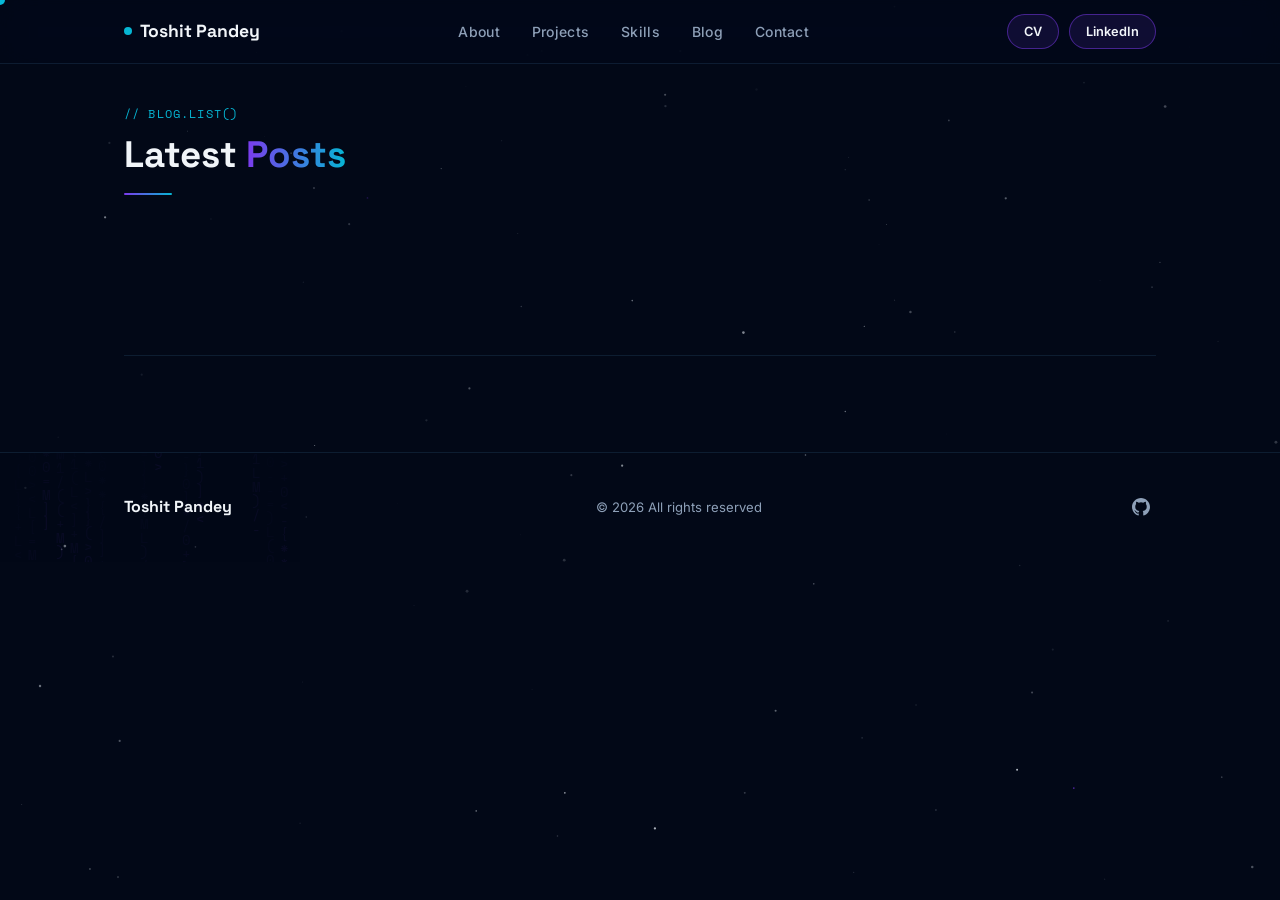
==== blog.html @ d59b387d "Added Blog Section" ====
<!DOCTYPE html>
<html lang="en">
<head>
  <meta charset="UTF-8" />
  <meta name="viewport" content="width=device-width, initial-scale=1.0, viewport-fit=cover" />
  <meta name="theme-color" content="#020817" />
  <title>Blog — Toshit Pandey</title>
  <meta name="description" content="Powered by curiosity." />
  <meta name="author" content="Toshit Pandey" />
  <meta name="robots" content="index, follow" />

  <meta property="og:title" content="Blog — Toshit Pandey" />
  <meta property="og:description" content="Powered by curiosity." />
  <meta property="og:type" content="website" />
  <meta name="twitter:card" content="summary" />
  <meta name="twitter:title" content="Blog — Toshit Pandey" />

  <link rel="icon" type="image/svg+xml" href="data:image/svg+xml,%3Csvg xmlns='http://www.w3.org/2000/svg' viewBox='0 0 100 100'%3E%3Ccircle cx='50' cy='50' r='40' fill='%237c3aed'/%3E%3Ccircle cx='50' cy='50' r='20' fill='%2306b6d4'/%3E%3C/svg%3E" />

  <link rel="preconnect" href="https://fonts.googleapis.com" />
  <link rel="preconnect" href="https://fonts.gstatic.com" crossorigin />
  <link rel="preload" as="style" href="https://fonts.googleapis.com/css2?family=Space+Grotesk:wght@400;500;600;700&amp;family=Inter:wght@300;400;500;600&amp;family=Space+Mono:wght@400;700&amp;display=swap" />
  <link href="https://fonts.googleapis.com/css2?family=Space+Grotesk:wght@400;500;600;700&amp;family=Inter:wght@300;400;500;600&amp;family=Space+Mono:wght@400;700&amp;display=swap" rel="stylesheet" />

  <link rel="stylesheet" href="assets/styles.css" />
  <link rel="stylesheet" href="assets/blog.css" />
</head>
<body>

<a class="skip-link" href="#main">Skip to main content</a>

<div id="cursor-dot" aria-hidden="true"></div>
<div id="cursor-ring" aria-hidden="true"></div>

<canvas id="cosmos-canvas" aria-hidden="true"></canvas>

<header class="nav-wrap">
  <nav class="nav container" aria-label="Primary">
    <a class="brand" href="index.html" aria-label="Toshit Pandey — Home">
      <span class="brand-dot" aria-hidden="true"></span>
      Toshit Pandey
    </a>
    <ul class="nav-links" role="list">
      <li><a href="index.html#about">About</a></li>
      <li><a href="index.html#projects">Projects</a></li>
      <li><a href="index.html#skills">Skills</a></li>
      <li><a href="blog.html" aria-current="page">Blog</a></li>
      <li><a href="index.html#contact">Contact</a></li>
    </ul>
    <div class="nav-pills">
      <a class="pill" id="cvLinkDesktop" href="assets/resume.pdf" target="_blank" rel="noopener" aria-label="Download CV (PDF)">CV</a>
      <a class="pill" href="https://www.linkedin.com/in/toshit-pandey-0036a035b" target="_blank" rel="noopener" aria-label="LinkedIn Profile (opens in new tab)">LinkedIn</a>
    </div>
    <button class="ham" id="hamBtn" aria-label="Open menu" aria-expanded="false" aria-controls="mobileNav">
      <span aria-hidden="true">☰</span>
    </button>
  </nav>
</header>

<nav class="mobile-nav" id="mobileNav" aria-label="Mobile" hidden>
  <a href="index.html#about">About</a>
  <a href="index.html#projects">Projects</a>
  <a href="index.html#skills">Skills</a>
  <a href="blog.html" aria-current="page">Blog</a>
  <a href="index.html#contact">Contact</a>
  <a class="pill" id="cvLinkMobile" href="assets/resume.pdf" target="_blank" rel="noopener">CV</a>
  <a class="pill" href="https://www.linkedin.com/in/toshit-pandey-0036a035b" target="_blank" rel="noopener">LinkedIn</a>
</nav>

<main id="main">

<section id="blog-home" class="blog-hero" aria-labelledby="blog-title">
  <div class="container">
    <div class="reveal">
      <p class="section-eyebrow">// blog.list()</p>
      <h1 class="section-title" id="blog-title">Latest <span>Posts</span></h1>
      <div class="section-rule" aria-hidden="true"></div>
    </div>
  </div>
</section>

<section aria-label="Blog posts">
  <div class="container">
    <ul class="blog-list reveal" id="blogList"></ul>
  </div>
</section>

</main>

<div class="blog-modal-backdrop" id="blogModalBackdrop">
  <div class="blog-modal" role="dialog" aria-modal="true" aria-labelledby="blogModalFilename">
    <div class="blog-modal-tab">
      <span class="dot" aria-hidden="true"></span>
      <span id="blogModalFilename">post.md</span>
      <button class="blog-modal-close" id="blogModalClose" aria-label="Close">✕</button>
    </div>
    <div class="blog-modal-body" id="blogModalBody"></div>
  </div>
</div>

<footer>
  <canvas id="matrix-canvas" aria-hidden="true"></canvas>
  <div class="container">
    <div class="footer-inner">
      <span class="footer-brand">Toshit Pandey</span>
      <span class="footer-text">© <span id="year"></span> All rights reserved</span>
      <a class="footer-gh" href="https://github.com/toshitpandey01" target="_blank" rel="noopener" aria-label="GitHub profile (opens in new tab)">
        <svg class="gh-icon" width="18" height="18" viewBox="0 0 24 24" fill="currentColor" aria-hidden="true" focusable="false"><path fill-rule="evenodd" clip-rule="evenodd" d="M12 0C5.37 0 0 5.373 0 12c0 5.303 3.438 9.8 8.205 11.387.6.113.82-.258.82-.577 0-.285-.01-1.04-.015-2.04-3.338.724-4.042-1.61-4.042-1.61-.546-1.387-1.333-1.756-1.333-1.756-1.09-.745.083-.729.083-.729 1.205.084 1.838 1.237 1.838 1.237 1.07 1.834 2.807 1.304 3.492.997.108-.775.418-1.305.762-1.605-2.665-.3-5.466-1.332-5.466-5.93 0-1.31.468-2.381 1.235-3.221-.124-.303-.535-1.524.117-3.176 0 0 1.008-.322 3.3 1.23A11.5 11.5 0 0 1 12 5.803a11.5 11.5 0 0 1 3.003.404c2.29-1.552 3.297-1.23 3.297-1.23.653 1.652.242 2.873.118 3.176.77.84 1.234 1.911 1.234 3.221 0 4.609-2.805 5.625-5.478 5.92.43.372.815 1.102.815 2.222 0 1.606-.015 2.898-.015 3.293 0 .322.216.697.825.578C20.565 21.796 24 17.3 24 12c0-6.627-5.373-12-12-12Z"/></svg>
        <span class="visually-hidden">GitHub</span>
      </a>
    </div>
  </div>
</footer>

<script src="assets/main.js" defer></script>
<script src="assets/blog-posts-data.js" defer></script>
<script src="assets/blog.js" defer></script>
</body>
</html>
---- assets/styles.css ----
/* ════════════════════════════════════════════════════
   Toshit Pandey — Portfolio Stylesheet
   ════════════════════════════════════════════════════ */

/* ── TOKENS ─────────────────────────────────────── */
:root {
  --bg:        #020817;
  --bg2:       #050f1f;
  --surface:   #0a1628;
  --glass:     rgba(10,22,40,0.7);
  --border:    rgba(99,179,237,0.12);
  --border-hi: rgba(124,58,237,0.5);
  --violet:    #7c3aed;
  --violet-lo: rgba(124,58,237,0.12);
  --cyan:      #06b6d4;
  --cyan-lo:   rgba(6,182,212,0.10);
  --star:      #e2e8f0;
  --muted:     #8ea0b8;          /* raised contrast for AA compliance */
  --text:      #d5deea;
  --heading:   #f1f5f9;
  --radius:    14px;
  --nav-h:     64px;
  --container-max: 1080px;
  --container-pad: clamp(1rem, 3vw, 1.5rem);
}

/* ── RESET ──────────────────────────────────────── */
*, *::before, *::after { box-sizing: border-box; margin: 0; padding: 0; }
html {
  scroll-behavior: smooth;
  font-size: 16px;
  -webkit-text-size-adjust: 100%;
  overflow-x: hidden;
}
body {
  font-family: 'Inter', system-ui, -apple-system, 'Segoe UI', Roboto, sans-serif;
  background: var(--bg);
  color: var(--text);
  line-height: 1.65;
  overflow-x: hidden;
  cursor: none;
  -webkit-font-smoothing: antialiased;
  -moz-osx-font-smoothing: grayscale;
  min-height: 100vh;
  min-height: 100svh;
}
@media (hover: none), (pointer: coarse) { body { cursor: auto; } }

a { color: inherit; text-decoration: none; }
a:focus-visible,
button:focus-visible,
input:focus-visible,
textarea:focus-visible {
  outline: 2px solid var(--cyan);
  outline-offset: 3px;
  border-radius: 4px;
}
img, svg, canvas, video { display: block; max-width: 100%; }
ul { list-style: none; }
button { cursor: none; font: inherit; background: none; border: none; color: inherit; }
@media (hover: none), (pointer: coarse) { button { cursor: pointer; } }

/* Accessibility helpers */
.visually-hidden {
  position: absolute !important;
  width: 1px; height: 1px;
  padding: 0; margin: -1px;
  overflow: hidden; clip: rect(0,0,0,0);
  white-space: nowrap; border: 0;
}
.skip-link {
  position: fixed; top: -100px; left: 1rem;
  background: var(--violet); color: #fff;
  padding: .6rem 1rem; border-radius: 8px;
  font-weight: 600; font-size: .9rem;
  z-index: 10000; transition: top .2s;
}
.skip-link:focus { top: 1rem; }

/* ── SCROLLBAR ──────────────────────────────────── */
::-webkit-scrollbar { width: 6px; height: 6px; }
::-webkit-scrollbar-track { background: var(--bg); }
::-webkit-scrollbar-thumb { background: var(--violet); border-radius: 99px; }
::-webkit-scrollbar-thumb:hover { background: #8b5cf6; }

/* ── CANVAS / CURSOR LAYER ──────────────────────── */
#cosmos-canvas {
  position: fixed; inset: 0;
  pointer-events: none; z-index: 0;
  will-change: transform;
}
#cursor-dot {
  position: fixed; width: 10px; height: 10px;
  background: var(--cyan); border-radius: 50%;
  pointer-events: none; z-index: 9999;
  transform: translate3d(-50%,-50%,0);
  transition: transform .08s ease, opacity .2s, background-color .2s;
  mix-blend-mode: screen;
  will-change: transform;
}
#cursor-ring {
  position: fixed; width: 36px; height: 36px;
  border: 1.5px solid rgba(124,58,237,0.6);
  border-radius: 50%;
  pointer-events: none; z-index: 9998;
  transform: translate3d(-50%,-50%,0);
  transition: transform .22s ease, width .2s, height .2s, border-color .2s;
  will-change: transform;
}
#cursor-dot.hovering { transform: translate3d(-50%,-50%,0) scale(2.2); background: var(--violet); }
#cursor-ring.hovering { width: 52px; height: 52px; border-color: var(--violet); }
@media (hover: none), (pointer: coarse) {
  #cursor-dot, #cursor-ring { display: none; }
}

/* ── LAYOUT ─────────────────────────────────────── */
.container {
  max-width: var(--container-max);
  margin: 0 auto;
  padding: 0 var(--container-pad);
  width: 100%;
}
section {
  padding: clamp(3.5rem, 8vw, 6rem) 0;
  position: relative;
  z-index: 1;
}

/* ── NAV ─────────────────────────────────────────── */
.nav-wrap {
  position: fixed; top: 0; left: 0; right: 0;
  height: var(--nav-h); z-index: 100;
  background: rgba(2,8,23,0.65);
  -webkit-backdrop-filter: blur(20px) saturate(1.4);
  backdrop-filter: blur(20px) saturate(1.4);
  border-bottom: 1px solid var(--border);
  transition: background .3s;
}
.nav {
  display: flex; align-items: center; justify-content: space-between;
  height: 100%;
  gap: 1rem;
}
.brand {
  font-family: 'Space Grotesk', sans-serif;
  font-weight: 700; font-size: clamp(1rem, 2.5vw, 1.1rem);
  color: var(--heading);
  display: flex; align-items: center; gap: .5rem;
  flex-shrink: 0;
}
.brand-dot { width: 8px; height: 8px; background: var(--cyan); border-radius: 50%; animation: pulse-dot 2s infinite; flex-shrink: 0; }
@keyframes pulse-dot { 0%,100%{opacity:1;transform:scale(1)} 50%{opacity:.4;transform:scale(.6)} }

.nav-links {
  display: flex; align-items: center; gap: clamp(1rem, 3vw, 2rem);
  list-style: none;
}
.nav-links a {
  font-size: .875rem; font-weight: 500; color: var(--muted);
  letter-spacing: .02em; transition: color .2s;
  position: relative;
  padding: .25rem 0;
}
.nav-links a::after {
  content: ''; position: absolute; bottom: -4px; left: 0; right: 0;
  height: 1px; background: var(--cyan);
  transform: scaleX(0); transition: transform .2s;
  transform-origin: left;
}
.nav-links a:hover,
.nav-links a:focus-visible { color: var(--heading); }
.nav-links a:hover::after,
.nav-links a:focus-visible::after { transform: scaleX(1); }

.nav-pills { display: flex; gap: .6rem; }
.pill {
  padding: .4rem 1rem; border-radius: 99px; font-size: .8rem; font-weight: 600;
  border: 1px solid var(--border-hi); color: var(--heading);
  background: var(--violet-lo);
  transition: background .2s, border-color .2s, transform .15s;
  white-space: nowrap;
}
.pill:hover,
.pill:focus-visible { background: var(--violet); border-color: var(--violet); }

.ham {
  display: none;
  color: var(--heading); font-size: 1.4rem; line-height: 1;
  padding: .35rem .55rem;
  border-radius: 8px;
  border: 1px solid transparent;
  transition: border-color .2s, background .2s;
}
.ham:hover,
.ham:focus-visible { border-color: var(--border-hi); background: var(--violet-lo); }

/* mobile nav */
.mobile-nav {
  display: none; position: fixed; inset: var(--nav-h) 0 0 0;
  background: rgba(2,8,23,0.97);
  -webkit-backdrop-filter: blur(20px);
  backdrop-filter: blur(20px);
  z-index: 99; flex-direction: column; align-items: center;
  justify-content: center; gap: 1.75rem;
  padding: 2rem 1rem;
  overflow-y: auto;
}
.mobile-nav[hidden] { display: none !important; }
.mobile-nav.open { display: flex; }
.mobile-nav a { font-size: 1.35rem; font-weight: 600; color: var(--heading); }
.mobile-nav .pill { font-size: .9rem; padding: .55rem 1.4rem; }

/* ── HERO ─────────────────────────────────────────── */
#home {
  min-height: 100vh;
  min-height: 100svh;
  display: flex; align-items: center;
  padding-top: calc(var(--nav-h) + 1.5rem);
  padding-bottom: 2rem;
}
.hero-inner {
  display: grid;
  grid-template-columns: 1fr 1fr;
  gap: clamp(1.5rem, 4vw, 3rem);
  align-items: center;
  width: 100%;
}
.hero-left { min-width: 0; }
.hero-tag {
  display: inline-flex; align-items: center; gap: .5rem;
  font-family: 'Space Mono', monospace; font-size: .75rem;
  color: var(--cyan); border: 1px solid var(--cyan-lo);
  background: var(--cyan-lo); border-radius: 99px;
  padding: .3rem .85rem; margin-bottom: 1.2rem;
  letter-spacing: .06em;
}
.hero-tag-dot { width: 6px; height: 6px; background: var(--cyan); border-radius: 50%; animation: pulse-dot 1.5s infinite; flex-shrink: 0; }

.hero-title {
  font-family: 'Space Grotesk', sans-serif;
  font-size: clamp(2rem, 6vw, 3.6rem);
  font-weight: 700; line-height: 1.1;
  color: var(--heading); margin-bottom: 1.2rem;
  overflow-wrap: break-word;
  word-wrap: break-word;
}
.hero-title .name-accent {
  background: linear-gradient(90deg, var(--violet), var(--cyan));
  -webkit-background-clip: text; -webkit-text-fill-color: transparent;
  background-clip: text; color: transparent;
}
.typewriter-wrap {
  font-family: 'Space Mono', monospace;
  font-size: clamp(.85rem, 2vw, 1.1rem);
  color: var(--cyan); margin-bottom: 1.4rem; min-height: 1.6em;
  overflow-wrap: break-word;
}
#typewriter::after { content: '|'; animation: blink .7s infinite; margin-left: 2px; }
@keyframes blink { 0%,100%{opacity:1} 50%{opacity:0} }

.hero-desc { color: var(--text); max-width: 52ch; line-height: 1.75; margin-bottom: 2rem; }

.hero-btns { display: flex; gap: .75rem; flex-wrap: wrap; }
.btn-primary {
  padding: .7rem 1.6rem; border-radius: 10px; font-weight: 700; font-size: .9rem;
  background: linear-gradient(135deg, var(--violet), #4f46e5);
  color: #fff; border: none;
  box-shadow: 0 0 24px rgba(124,58,237,0.35);
  transition: transform .15s, box-shadow .15s;
  display: inline-block;
  white-space: nowrap;
}
.btn-primary:hover,
.btn-primary:focus-visible { transform: translateY(-2px); box-shadow: 0 0 40px rgba(124,58,237,0.55); }
.btn-ghost {
  padding: .7rem 1.6rem; border-radius: 10px; font-weight: 600; font-size: .9rem;
  background: transparent; color: var(--text);
  border: 1px solid var(--border);
  transition: border-color .2s, color .2s;
  display: inline-block;
  white-space: nowrap;
}
.btn-ghost:hover,
.btn-ghost:focus-visible { border-color: var(--cyan); color: var(--cyan); }

/* neural canvas (hero right) */
.hero-visual {
  position: relative; width: 100%; aspect-ratio: 1;
  max-width: 420px; margin: 0 auto;
}
#neural-canvas { width: 100%; height: 100%; }

.hero-stats {
  display: flex; gap: clamp(1rem, 3vw, 2rem); margin-top: 2rem; flex-wrap: wrap;
}
.stat { display: flex; flex-direction: column; }
.stat-num {
  font-family: 'Space Grotesk', sans-serif;
  font-size: clamp(1.4rem, 2.5vw, 1.7rem); font-weight: 700; color: var(--heading);
}
.stat-label { font-size: .75rem; color: var(--muted); letter-spacing: .04em; }

/* ── SECTION HEADERS ─────────────────────────────── */
.section-eyebrow {
  font-family: 'Space Mono', monospace; font-size: .72rem;
  color: var(--cyan); letter-spacing: .1em; text-transform: uppercase;
  margin-bottom: .6rem;
}
.section-title {
  font-family: 'Space Grotesk', sans-serif;
  font-size: clamp(1.5rem, 4vw, 2.3rem); font-weight: 700;
  color: var(--heading); margin-bottom: 1rem; line-height: 1.2;
  overflow-wrap: break-word;
}
.section-title span {
  background: linear-gradient(90deg, var(--violet), var(--cyan));
  -webkit-background-clip: text; -webkit-text-fill-color: transparent;
  background-clip: text; color: transparent;
}
.section-rule { width: 48px; height: 2px; background: linear-gradient(90deg, var(--violet), var(--cyan)); margin-bottom: 2.5rem; border-radius: 1px; }

/* ── ABOUT ────────────────────────────────────────── */
#about { background: linear-gradient(180deg, transparent, rgba(124,58,237,0.03), transparent); }
.about-grid { display: grid; grid-template-columns: 1fr 1fr; gap: clamp(2rem, 5vw, 4rem); align-items: center; }
.about-text { min-width: 0; }
.about-text p { color: var(--text); line-height: 1.8; margin-bottom: 1rem; }
.about-text p:last-child { margin-bottom: 0; }

.about-cards { display: grid; grid-template-columns: 1fr 1fr; gap: 1rem; }
.about-card {
  background: var(--glass); border: 1px solid var(--border);
  border-radius: var(--radius); padding: 1.25rem;
  -webkit-backdrop-filter: blur(10px);
  backdrop-filter: blur(10px);
  transition: border-color .2s, transform .2s;
}
.about-card:hover,
.about-card:focus-within { border-color: var(--border-hi); transform: translateY(-3px); }
.about-card-icon { font-size: 1.5rem; margin-bottom: .6rem; line-height: 1; }
.about-card-title { font-family: 'Space Grotesk', sans-serif; font-weight: 600; color: var(--heading); font-size: .9rem; margin-bottom: .3rem; }
.about-card-text { font-size: .8rem; color: var(--muted); line-height: 1.5; }

/* ── PROJECTS ─────────────────────────────────────── */
.projects-grid { display: grid; grid-template-columns: repeat(auto-fit, minmax(min(280px, 100%), 1fr)); gap: 1.25rem; }
.project-card {
  background: var(--glass); border: 1px solid var(--border);
  border-radius: var(--radius); padding: 1.5rem;
  -webkit-backdrop-filter: blur(12px);
  backdrop-filter: blur(12px);
  position: relative; overflow: hidden;
  transition: border-color .25s, transform .25s, box-shadow .25s;
  display: flex; flex-direction: column;
}
.project-card::before {
  content: ''; position: absolute; inset: 0;
  background: radial-gradient(circle at 70% 20%, rgba(124,58,237,0.07), transparent 60%);
  opacity: 0; transition: opacity .3s;
  pointer-events: none;
}
.project-card:hover,
.project-card:focus-within { transform: translateY(-5px); border-color: var(--border-hi); box-shadow: 0 20px 60px rgba(0,0,0,0.5); }
.project-card:hover::before,
.project-card:focus-within::before { opacity: 1; }

.project-badge {
  display: inline-flex; align-items: center; gap: .35rem;
  font-family: 'Space Mono', monospace; font-size: .68rem;
  padding: .25rem .65rem; border-radius: 99px; margin-bottom: 1rem;
  font-weight: 700; letter-spacing: .04em;
  align-self: flex-start;
}
.badge-ml { background: rgba(124,58,237,.18); color: #b39dfa; border: 1px solid rgba(124,58,237,.3); }
.badge-web { background: rgba(6,182,212,.14); color: #7dd3e5; border: 1px solid rgba(6,182,212,.25); }

.project-title { font-family: 'Space Grotesk', sans-serif; font-size: 1.05rem; font-weight: 700; color: var(--heading); margin-bottom: .6rem; }
.project-desc { font-size: .875rem; color: var(--text); line-height: 1.7; margin-bottom: 1rem; flex-grow: 1; }
.project-tech {
  display: flex; flex-wrap: wrap; gap: .4rem; margin-bottom: 1.2rem;
  list-style: none; padding: 0;
}
.tech-tag {
  font-family: 'Space Mono', monospace; font-size: .68rem;
  padding: .2rem .55rem; border-radius: 6px;
  background: rgba(255,255,255,.04); color: var(--muted);
  border: 1px solid var(--border);
}
.project-links { display: flex; gap: 1rem; flex-wrap: wrap; }
.proj-link {
  font-size: .8rem; font-weight: 600; color: var(--cyan);
  display: inline-flex; align-items: center; gap: .4rem;
  transition: color .2s, gap .2s;
}
.proj-link:hover,
.proj-link:focus-visible { color: var(--violet); gap: .6rem; }
.gh-icon { flex-shrink: 0; }

/* mini ML vis inside card */
.project-vis {
  width: 100%; height: 80px; margin-bottom: 1rem; border-radius: 8px; overflow: hidden;
  background: rgba(0,0,0,.3);
}

/* ── SKILLS ───────────────────────────────────────── */
#skills { background: linear-gradient(180deg, transparent, rgba(6,182,212,0.03), transparent); }
.skills-layout { display: grid; grid-template-columns: 1fr 1.2fr; gap: clamp(2rem, 5vw, 4rem); align-items: start; }

.skill-group { margin-bottom: 1.5rem; }
.skill-group-label {
  font-family: 'Space Mono', monospace; font-size: .72rem;
  color: var(--muted); letter-spacing: .07em; text-transform: uppercase; margin-bottom: .75rem;
  font-weight: 400;
}
.skill-bars { display: flex; flex-direction: column; gap: .7rem; }
.skill-row { display: flex; flex-direction: column; gap: .3rem; }
.skill-row-top { display: flex; justify-content: space-between; align-items: center; gap: .5rem; }
.skill-name { font-size: .85rem; font-weight: 500; color: var(--text); }
.skill-pct { font-family: 'Space Mono', monospace; font-size: .72rem; color: var(--muted); flex-shrink: 0; }
.skill-bar { height: 5px; background: rgba(255,255,255,.06); border-radius: 99px; overflow: hidden; }
.skill-fill {
  height: 100%; width: 0;
  border-radius: 99px;
  background: linear-gradient(90deg, var(--violet), var(--cyan));
  transition: width 1s cubic-bezier(.4,0,.2,1);
}

/* node graph */
.skill-graph-wrap { width: 100%; }
#skill-graph { width: 100%; aspect-ratio: 1; max-height: 400px; }

/* ── CONTACT ──────────────────────────────────────── */
.contact-wrap { display: grid; grid-template-columns: 1fr 1.2fr; gap: clamp(2rem, 5vw, 4rem); align-items: start; }
.contact-info { min-width: 0; }
.contact-info p { color: var(--text); line-height: 1.8; margin-bottom: 1.5rem; }
.contact-socials { display: flex; flex-direction: column; gap: .75rem; }
.social-link {
  display: flex; align-items: center; gap: .75rem;
  color: var(--muted); font-size: .875rem; font-weight: 500;
  border: 1px solid var(--border); border-radius: 10px;
  padding: .75rem 1rem; background: var(--glass);
  transition: border-color .2s, color .2s, transform .15s;
  word-break: break-word;
  overflow-wrap: anywhere;
}
.social-link:hover,
.social-link:focus-visible { border-color: var(--cyan); color: var(--cyan); transform: translateX(4px); }
.social-icon {
  font-size: 1rem; flex-shrink: 0;
  display: inline-flex; align-items: center; justify-content: center;
  width: 20px; height: 20px;
}

.contact-form-wrap {
  background: var(--glass); border: 1px solid var(--border);
  border-radius: var(--radius); padding: clamp(1.25rem, 3vw, 2rem);
  -webkit-backdrop-filter: blur(12px);
  backdrop-filter: blur(12px);
}
.form-group { margin-bottom: 1.1rem; }
.form-label { display: block; font-size: .8rem; font-weight: 500; color: var(--muted); margin-bottom: .4rem; letter-spacing: .03em; }
.form-input, .form-textarea {
  width: 100%; padding: .65rem .9rem;
  background: rgba(255,255,255,.03); border: 1px solid var(--border);
  border-radius: 8px; color: var(--heading); font: inherit; font-size: .9rem;
  outline: none; transition: border-color .2s, box-shadow .2s;
  font-family: inherit;
}
.form-input:focus, .form-textarea:focus {
  border-color: var(--violet); box-shadow: 0 0 0 3px rgba(124,58,237,.15);
}
.form-textarea { resize: vertical; min-height: 110px; }
.form-submit {
  width: 100%; padding: .8rem; font-size: .9rem; font-weight: 700;
  background: linear-gradient(135deg, var(--violet), #4f46e5);
  color: #fff; border: none; border-radius: 10px;
  box-shadow: 0 0 24px rgba(124,58,237,.3);
  transition: transform .15s, box-shadow .15s;
  cursor: none;
}
@media (hover: none), (pointer: coarse) { .form-submit { cursor: pointer; } }
.form-submit:hover,
.form-submit:focus-visible { transform: translateY(-2px); box-shadow: 0 0 40px rgba(124,58,237,.55); }
.form-submit:disabled { opacity: .6; cursor: not-allowed; transform: none; }
.form-msg { margin-top: .75rem; font-size: .85rem; color: var(--cyan); font-weight: 600; min-height: 1.2em; }
.form-msg.error { color: #fca5a5; }

/* ── FOOTER ───────────────────────────────────────── */
footer {
  border-top: 1px solid var(--border); padding: 2.5rem 0;
  position: relative; z-index: 1; overflow: hidden;
}
.footer-inner {
  display: flex; justify-content: space-between; align-items: center;
  flex-wrap: wrap; gap: 1rem;
  position: relative; z-index: 2;
}
.footer-brand { font-family: 'Space Grotesk', sans-serif; font-weight: 700; color: var(--heading); }
.footer-text { font-size: .82rem; color: var(--muted); }
.footer-gh {
  display: inline-flex; align-items: center; justify-content: center;
  color: var(--muted);
  transition: color .2s, transform .15s;
  padding: .35rem;
  border-radius: 8px;
}
.footer-gh:hover,
.footer-gh:focus-visible { color: var(--heading); transform: translateY(-2px); }

/* matrix rain canvas (footer BG) */
#matrix-canvas {
  position: absolute; inset: 0; opacity: .07;
  pointer-events: none; z-index: 1;
}

/* ── SCROLL REVEAL ────────────────────────────────── */
.reveal { opacity: 0; transform: translateY(28px); transition: opacity .7s ease, transform .7s ease; will-change: opacity, transform; }
.reveal.visible { opacity: 1; transform: none; will-change: auto; }

/* ── REDUCED MOTION ───────────────────────────────── */
@media (prefers-reduced-motion: reduce) {
  *, *::before, *::after { animation-duration: .01ms !important; transition-duration: .01ms !important; animation-iteration-count: 1 !important; }
  html { scroll-behavior: auto; }
  .reveal { opacity: 1; transform: none; }
}

/* ── RESPONSIVE ───────────────────────────────────── */
/* Large tablet / small laptop */
@media (max-width: 960px) {
  .hero-inner { grid-template-columns: 1fr; gap: 2rem; }
  .hero-visual { max-width: 340px; order: -1; }
  .hero-left { text-align: left; }
  .about-grid { grid-template-columns: 1fr; gap: 2.5rem; }
  .skills-layout { grid-template-columns: 1fr; gap: 3rem; }
  .contact-wrap { grid-template-columns: 1fr; gap: 2.5rem; }
  .nav-links, .nav-pills { display: none; }
  .ham { display: inline-flex; align-items: center; justify-content: center; }
  #skill-graph { max-height: 340px; }
}

/* Tablet portrait / large phone */
@media (max-width: 720px) {
  :root { --nav-h: 60px; }
  .hero-visual { max-width: 300px; }
  .about-cards { grid-template-columns: 1fr 1fr; }
}

/* Phone */
@media (max-width: 600px) {
  section { padding: 3.5rem 0; }
  .about-cards { grid-template-columns: 1fr; }
  .hero-stats { gap: 1.25rem; }
  .footer-inner { flex-direction: column; text-align: center; }
  .project-card { padding: 1.25rem; }
  .hero-visual { max-width: 260px; }
  .hero-btns { width: 100%; }
  .btn-primary, .btn-ghost { flex: 1 1 auto; text-align: center; }
  .projects-grid { grid-template-columns: 1fr; }
}

/* Small phone (iPhone SE etc.) */
@media (max-width: 400px) {
  :root { --container-pad: .9rem; }
  .hero-title { font-size: clamp(1.75rem, 8vw, 2.2rem); }
  .hero-btns { flex-direction: column; align-items: stretch; }
  .btn-primary, .btn-ghost { text-align: center; width: 100%; }
  .hero-stats { justify-content: space-between; width: 100%; }
  .stat-num { font-size: 1.3rem; }
  .contact-form-wrap { padding: 1.25rem; }
  .form-input, .form-textarea { font-size: 16px; /* prevent iOS zoom */ }
  .social-link { font-size: .82rem; padding: .65rem .85rem; }
}

/* Landscape phone with short height */
@media (max-height: 500px) and (orientation: landscape) {
  #home { min-height: auto; padding-top: calc(var(--nav-h) + 2rem); padding-bottom: 2rem; }
  .hero-visual { max-width: 200px; }
}

/* Ultra-wide screens */
@media (min-width: 1400px) {
  :root { --container-max: 1200px; }
}
---- assets/blog.css ----
.blog-hero {
  padding-top: calc(var(--nav-h) + 2.5rem);
  padding-bottom: 1rem;
}
.blog-hero .hero-desc { margin-bottom: 0; }

.blog-list {
  border-top: 1px solid var(--border);
  margin-top: .5rem;
}
.blog-list-item {
  border-bottom: 1px solid var(--border);
}
.blog-list-link {
  display: flex;
  align-items: baseline;
  justify-content: space-between;
  gap: 1.5rem;
  padding: 1.15rem .25rem;
  cursor: none;
  transition: padding-left .2s ease, background .2s ease;
}
@media (hover: none), (pointer: coarse) { .blog-list-link { cursor: pointer; } }
.blog-list-link:hover,
.blog-list-link:focus-visible {
  padding-left: .6rem;
  background: var(--violet-lo);
  outline: none;
}
.blog-list-title {
  font-family: 'Space Mono', monospace;
  font-weight: 700;
  font-size: clamp(.85rem, 2vw, .95rem);
  color: var(--cyan);
  transition: color .2s;
  min-width: 0;
  overflow-wrap: break-word;
}
.blog-list-link:hover .blog-list-title,
.blog-list-link:focus-visible .blog-list-title { color: var(--heading); }
.blog-list-date {
  font-family: 'Space Mono', monospace;
  font-size: .78rem;
  flex-shrink: 0;
  white-space: nowrap;
}

.blog-modal-backdrop {
  position: fixed; inset: 0; z-index: 200;
  background: rgba(2,8,23,0.75);
  -webkit-backdrop-filter: blur(6px);
  backdrop-filter: blur(6px);
  display: none; align-items: flex-start; justify-content: center;
  padding: 3rem 1rem; overflow-y: auto;
  cursor: auto;
}
.blog-modal-backdrop * { cursor: auto; }
.blog-modal-backdrop.is-open { display: flex; }
.blog-modal {
  background: var(--bg2); border: 1px solid var(--border-hi);
  border-radius: var(--radius); max-width: 760px; width: 100%;
  margin: auto; overflow: hidden;
  box-shadow: 0 30px 80px rgba(0,0,0,.6);
}
.blog-modal-tab {
  display: flex; align-items: center; gap: .6rem;
  padding: .8rem 1.1rem;
  background: var(--surface); border-bottom: 1px solid var(--border);
  font-family: 'Space Mono', monospace; font-size: .75rem; color: var(--muted);
}
.blog-modal-tab .dot { width: 7px; height: 7px; border-radius: 50%; background: var(--violet); }
.blog-modal-close {
  margin-left: auto; background: none; border: none; color: var(--muted);
  font-size: 1.1rem; line-height: 1; padding: .3rem .5rem; border-radius: 6px;
  cursor: pointer; transition: color .2s, background .2s;
}
.blog-modal-close:hover,
.blog-modal-close:focus-visible { color: var(--heading); background: var(--violet-lo); }

.blog-modal-body { padding: 2rem clamp(1.25rem, 5vw, 2.75rem) 2.75rem; }
.blog-modal-title {
  font-family: 'Space Grotesk', sans-serif; font-weight: 700;
  font-size: clamp(1.4rem, 4vw, 2rem); color: var(--heading);
  margin-bottom: .75rem; line-height: 1.2;
}
.blog-modal-meta {
  font-family: 'Space Mono', monospace; font-size: .75rem; color: var(--muted);
  margin-bottom: 1.5rem;
}
.blog-modal-content { font-size: .95rem; color: var(--text); line-height: 1.8; }
.blog-modal-content p { margin-bottom: 1.1rem; }
.blog-modal-content h3 {
  font-family: 'Space Grotesk', sans-serif; color: var(--heading);
  font-size: 1.15rem; margin: 1.75rem 0 .75rem;
}
.blog-modal-content code {
  font-family: 'Space Mono', monospace; background: rgba(255,255,255,.05);
  border: 1px solid var(--border); padding: .1rem .4rem; border-radius: 4px;
  font-size: .88em; color: var(--cyan);
}
.blog-modal-content ul { list-style: disc; padding-left: 1.4rem; margin-bottom: 1.1rem; }
.blog-modal-content li { margin-bottom: .4rem; }

@media (max-width: 600px) {
  .blog-hero { padding-top: calc(var(--nav-h) + 1.5rem); }
  .blog-list-link { flex-direction: column; align-items: flex-start; gap: .3rem; padding: 1rem .25rem; }
  .blog-list-date { order: -1; }
  .blog-modal-backdrop { padding: 0; }
  .blog-modal { border-radius: 0; min-height: 100vh; }
  .blog-modal-body { padding: 1.5rem 1.1rem 2.5rem; }
}
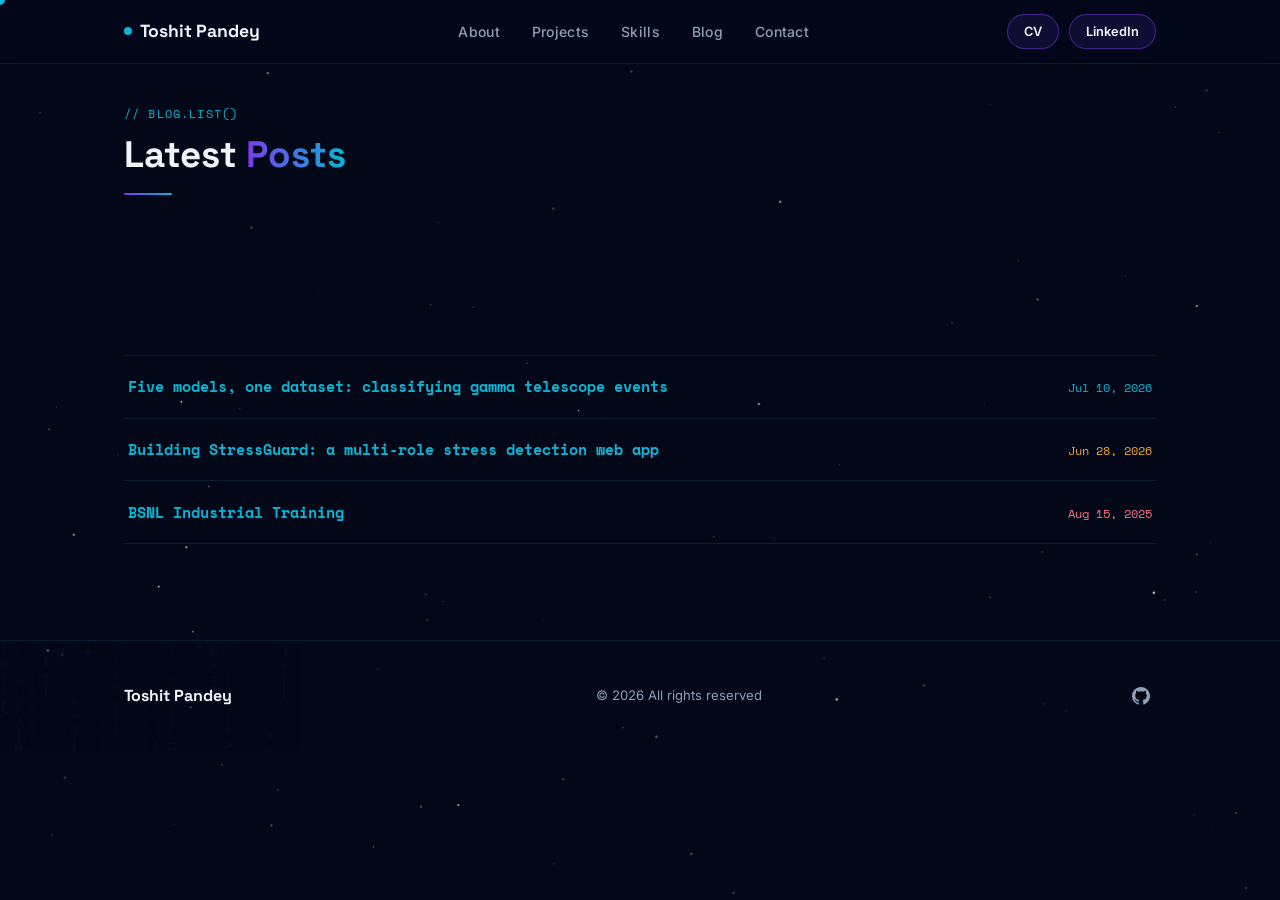
==== commit d49f8cbf: "compatability fixes" ====
--- a/blog.html
+++ b/blog.html
@@ -79,24 +79,30 @@
   </div>
 </section>
 
-<section aria-label="Blog posts">
+<section id="blogListSection" aria-label="Blog posts">
   <div class="container">
     <ul class="blog-list reveal" id="blogList"></ul>
   </div>
 </section>
 
+<section id="blogPostView" class="blog-post-page" aria-labelledby="blogPostTitle" hidden>
+  <div class="container">
+    <button class="blog-post-back" id="blogPostBack">
+      <span aria-hidden="true">←</span> Back to blog
+    </button>
+    <div class="blog-post-tab">
+      <span class="dot" aria-hidden="true"></span>
+      <span id="blogPostFilename">post.md</span>
+    </div>
+    <article>
+      <h1 class="blog-post-title" id="blogPostTitle"></h1>
+      <div class="blog-post-meta" id="blogPostMeta"></div>
+      <div class="blog-post-content" id="blogPostContent"></div>
+    </article>
+  </div>
+</section>
+
 </main>
-
-<div class="blog-modal-backdrop" id="blogModalBackdrop">
-  <div class="blog-modal" role="dialog" aria-modal="true" aria-labelledby="blogModalFilename">
-    <div class="blog-modal-tab">
-      <span class="dot" aria-hidden="true"></span>
-      <span id="blogModalFilename">post.md</span>
-      <button class="blog-modal-close" id="blogModalClose" aria-label="Close">✕</button>
-    </div>
-    <div class="blog-modal-body" id="blogModalBody"></div>
-  </div>
-</div>
 
 <footer>
   <canvas id="matrix-canvas" aria-hidden="true"></canvas>
--- a/assets/styles.css
+++ b/assets/styles.css
@@ -1,8 +1,3 @@
-/* ════════════════════════════════════════════════════
-   Toshit Pandey — Portfolio Stylesheet
-   ════════════════════════════════════════════════════ */
-
-/* ── TOKENS ─────────────────────────────────────── */
 :root {
   --bg:        #020817;
   --bg2:       #050f1f;
@@ -15,7 +10,7 @@
   --cyan:      #06b6d4;
   --cyan-lo:   rgba(6,182,212,0.10);
   --star:      #e2e8f0;
-  --muted:     #8ea0b8;          /* raised contrast for AA compliance */
+  --muted:     #8ea0b8;
   --text:      #d5deea;
   --heading:   #f1f5f9;
   --radius:    14px;
@@ -104,7 +99,10 @@
   border-radius: 50%;
   pointer-events: none; z-index: 9998;
   transform: translate3d(-50%,-50%,0);
-  transition: transform .22s ease, width .2s, height .2s, border-color .2s;
+  /* transform is NOT transitioned here — the JS lerp already smooths it
+     every frame, and adding a CSS ease on top of that made the ring feel
+     laggy/rubber-bandy as it chased the pointer. */
+  transition: width .2s, height .2s, border-color .2s;
   will-change: transform;
 }
 #cursor-dot.hovering { transform: translate3d(-50%,-50%,0) scale(2.2); background: var(--violet); }
@@ -578,4 +576,4 @@
 /* Ultra-wide screens */
 @media (min-width: 1400px) {
   :root { --container-max: 1200px; }
-}
+}
--- a/assets/blog.css
+++ b/assets/blog.css
@@ -45,67 +45,88 @@
   white-space: nowrap;
 }
 
-.blog-modal-backdrop {
-  position: fixed; inset: 0; z-index: 200;
-  background: rgba(2,8,23,0.75);
-  -webkit-backdrop-filter: blur(6px);
-  backdrop-filter: blur(6px);
-  display: none; align-items: flex-start; justify-content: center;
-  padding: 3rem 1rem; overflow-y: auto;
-  cursor: auto;
+/* ── Full-page post view ─────────────────────────── */
+.blog-post-page {
+  padding-top: calc(var(--nav-h) + 2rem);
+  padding-bottom: 4rem;
+  min-height: 100vh;
+  animation: blog-post-in .35s ease both;
 }
-.blog-modal-backdrop * { cursor: auto; }
-.blog-modal-backdrop.is-open { display: flex; }
-.blog-modal {
-  background: var(--bg2); border: 1px solid var(--border-hi);
-  border-radius: var(--radius); max-width: 760px; width: 100%;
-  margin: auto; overflow: hidden;
-  box-shadow: 0 30px 80px rgba(0,0,0,.6);
+@keyframes blog-post-in {
+  from { opacity: 0; transform: translateY(14px); }
+  to   { opacity: 1; transform: translateY(0); }
 }
-.blog-modal-tab {
+
+.blog-post-back {
+  display: inline-flex; align-items: center; gap: .5rem;
+  font-family: 'Space Mono', monospace; font-size: .82rem;
+  color: var(--muted); background: none; border: none;
+  cursor: pointer; padding: .4rem .2rem; margin-bottom: 1.5rem;
+  transition: color .2s, transform .2s;
+  max-width: 760px; margin-left: auto; margin-right: auto;
+}
+.blog-post-back:hover,
+.blog-post-back:focus-visible { color: var(--cyan); transform: translateX(-3px); }
+
+.blog-post-tab {
   display: flex; align-items: center; gap: .6rem;
   padding: .8rem 1.1rem;
-  background: var(--surface); border-bottom: 1px solid var(--border);
+  background: var(--surface); border: 1px solid var(--border);
+  border-bottom: none; border-radius: var(--radius) var(--radius) 0 0;
   font-family: 'Space Mono', monospace; font-size: .75rem; color: var(--muted);
+  max-width: 760px; margin-left: auto; margin-right: auto;
 }
-.blog-modal-tab .dot { width: 7px; height: 7px; border-radius: 50%; background: var(--violet); }
-.blog-modal-close {
-  margin-left: auto; background: none; border: none; color: var(--muted);
-  font-size: 1.1rem; line-height: 1; padding: .3rem .5rem; border-radius: 6px;
-  cursor: pointer; transition: color .2s, background .2s;
+.blog-post-tab .dot { width: 7px; height: 7px; border-radius: 50%; background: var(--violet); flex-shrink: 0; }
+.blog-post-tab span:last-child { overflow-wrap: anywhere; }
+
+.blog-post-page article {
+  background: var(--bg2); border: 1px solid var(--border);
+  border-radius: 0 0 var(--radius) var(--radius);
+  padding: 2rem clamp(1.25rem, 5vw, 2.75rem) 2.75rem;
+  max-width: 760px; margin-left: auto; margin-right: auto;
 }
-.blog-modal-close:hover,
-.blog-modal-close:focus-visible { color: var(--heading); background: var(--violet-lo); }
-
-.blog-modal-body { padding: 2rem clamp(1.25rem, 5vw, 2.75rem) 2.75rem; }
-.blog-modal-title {
+.blog-post-title {
   font-family: 'Space Grotesk', sans-serif; font-weight: 700;
-  font-size: clamp(1.4rem, 4vw, 2rem); color: var(--heading);
+  font-size: clamp(1.5rem, 4.5vw, 2.3rem); color: var(--heading);
   margin-bottom: .75rem; line-height: 1.2;
 }
-.blog-modal-meta {
-  font-family: 'Space Mono', monospace; font-size: .75rem; color: var(--muted);
-  margin-bottom: 1.5rem;
+.blog-post-meta {
+  font-family: 'Space Mono', monospace; font-size: .78rem; color: var(--muted);
+  margin-bottom: 2rem; padding-bottom: 1.5rem;
+  border-bottom: 1px solid var(--border);
 }
-.blog-modal-content { font-size: .95rem; color: var(--text); line-height: 1.8; }
-.blog-modal-content p { margin-bottom: 1.1rem; }
-.blog-modal-content h3 {
+.blog-post-content { font-size: .97rem; color: var(--text); line-height: 1.85; }
+.blog-post-content > *:first-child { margin-top: 0; }
+.blog-post-content p { margin-bottom: 1.15rem; }
+.blog-post-content h3 {
   font-family: 'Space Grotesk', sans-serif; color: var(--heading);
-  font-size: 1.15rem; margin: 1.75rem 0 .75rem;
+  font-size: 1.2rem; margin: 1.85rem 0 .8rem;
 }
-.blog-modal-content code {
+.blog-post-content code {
   font-family: 'Space Mono', monospace; background: rgba(255,255,255,.05);
   border: 1px solid var(--border); padding: .1rem .4rem; border-radius: 4px;
   font-size: .88em; color: var(--cyan);
 }
-.blog-modal-content ul { list-style: disc; padding-left: 1.4rem; margin-bottom: 1.1rem; }
-.blog-modal-content li { margin-bottom: .4rem; }
+.blog-post-content ul { list-style: disc; padding-left: 1.4rem; margin-bottom: 1.15rem; }
+.blog-post-content li { margin-bottom: .4rem; }
+.blog-post-content a { color: var(--cyan); text-decoration: underline; text-underline-offset: 2px; }
+.blog-post-content img {
+  display: block; max-width: 100%; height: auto;
+  border-radius: 10px; border: 1px solid var(--border);
+  margin: 1.75rem 0;
+}
+.blog-post-content figure { margin: 1.75rem 0; }
+.blog-post-content figure img { margin: 0; }
+.blog-post-content figcaption {
+  font-family: 'Space Mono', monospace; font-size: .78rem; color: var(--muted);
+  margin-top: .6rem; text-align: center;
+}
 
 @media (max-width: 600px) {
   .blog-hero { padding-top: calc(var(--nav-h) + 1.5rem); }
   .blog-list-link { flex-direction: column; align-items: flex-start; gap: .3rem; padding: 1rem .25rem; }
   .blog-list-date { order: -1; }
-  .blog-modal-backdrop { padding: 0; }
-  .blog-modal { border-radius: 0; min-height: 100vh; }
-  .blog-modal-body { padding: 1.5rem 1.1rem 2.5rem; }
+  .blog-post-page { padding-top: calc(var(--nav-h) + 1.25rem); }
+  .blog-post-page article { padding: 1.5rem 1.1rem 2.5rem; border-radius: 0; }
+  .blog-post-tab { border-radius: 0; }
 }
